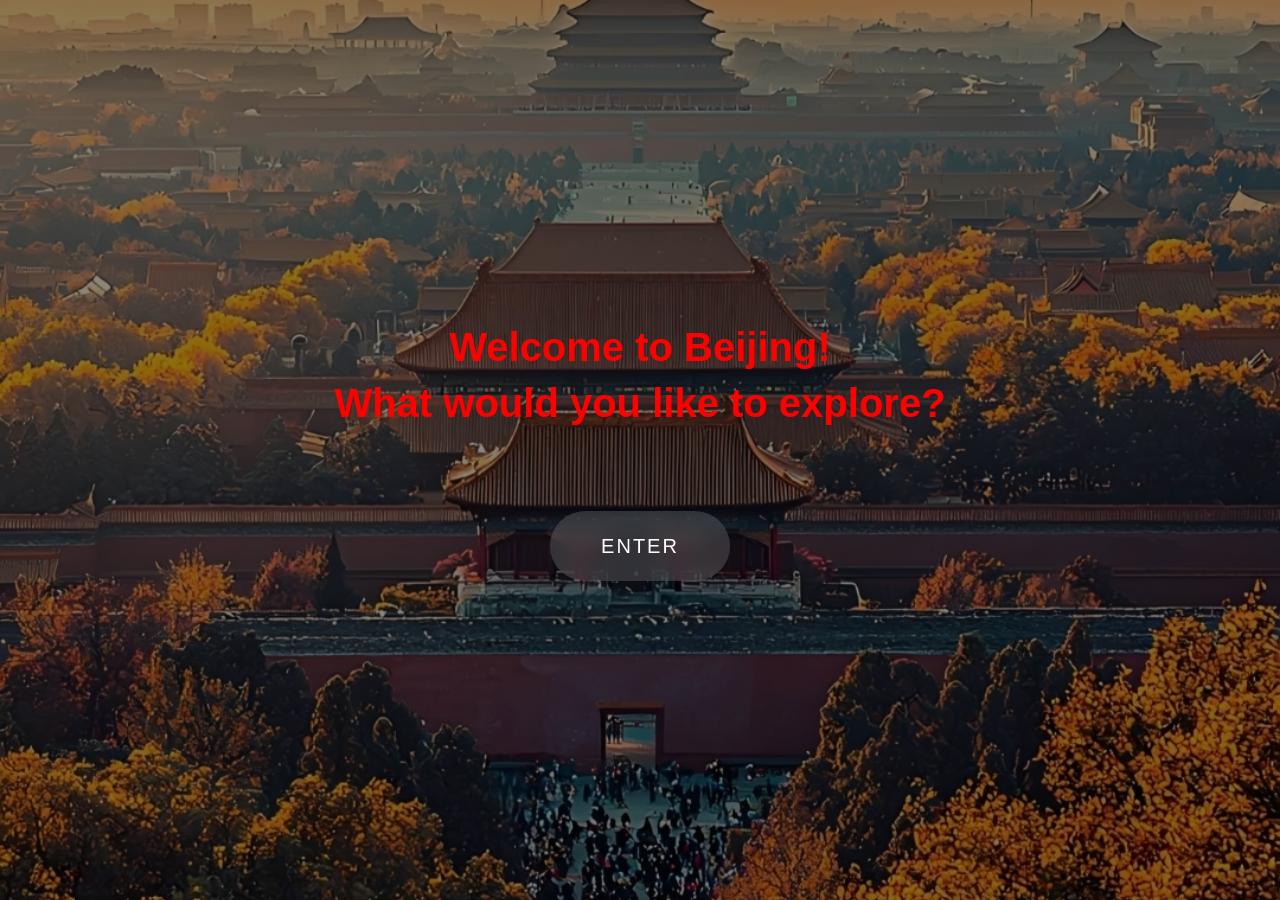
==== index/index.html @ 7b819388 "indexhtml index" ====
<!DOCTYPE html>
<html lang="en">
<head>
<meta charset="UTF-8">
<meta name="viewport" content="width=device-width, initial-scale=1.0">
<title>Beijing</title>

<style>

/* 背景 */
body {
    margin: 0;
    height: 100vh;
    font-family: Arial, sans-serif;

    background: url("beijing.jpg") no-repeat center center;
    background-size: cover;
}

/* 遮罩 */
.overlay {
    position: fixed;
    width: 100%;
    height: 100%;
    background: rgba(0,0,0,0.45);
}

/* 整体居中 */
.content {
    position: fixed;
    width: 100%;
    height: 100%;

    display: flex;
    flex-direction: column;
    justify-content: center;
    align-items: center;
}

/* 🔴 上方红色大标题 */
.title {
    color: red;
    font-size: 40px;
    font-weight: bold;
    text-align: center;
    line-height: 1.4;
    margin-bottom: 40px;
}

/* 🧊 玻璃框 */
.menu-box {
    padding: 25px 60px;

    background: rgba(255, 255, 255, 0.12);
    backdrop-filter: blur(10px);
    -webkit-backdrop-filter: blur(10px);

    border: 1px solid rgba(255,255,255,0.3);
    border-radius: 15px;
}

/* 菜单竖排 */
.menu {
    display: flex;
    flex-direction: column;
    gap: 15px;
    text-align: center;
}

/* ⚪ 白色按钮文字 */
.menu a {
    color: white;
    text-decoration: none;
    font-size: 20px;
    transition: 0.3s;
}

/* hover效果 */
.menu a:hover {
    color: #ffdada;
}
.menu {
  width: 180px;
  height: 70px;
  background: rgba(255, 255, 255, 0.15);
  border-radius: 35px;
  backdrop-filter: blur(10px);
  display: flex;
  justify-content: center;
  align-items: center;
  margin: 40px auto 0;
  transition: all 0.3s ease;
}

.menu:hover {
  background: rgba(255, 255, 255, 0.3);
  transform: scale(1.05);
}

.menu a {
  color: white;
  text-decoration: none;
  font-size: 20px;
  letter-spacing: 2px;
  display: block;
  width: 100%;
  text-align: center;
}
</style>
<script type="text/javascript">
function MM_goToURL() { //v3.0
  var i, args=MM_goToURL.arguments; document.MM_returnValue = false;
  for (i=0; i<(args.length-1); i+=2) eval(args[i]+".location='"+args[i+1]+"'");
}
</script>
</head>

<body>

<div class="overlay"></div>

<div class="content">

    <div class="title">
        Welcome to Beijing!<br>
        What would you like to explore?
    </div>
<div class="menu">
	<a href="../Home/OEBPS/Home.html">
		ENTER</a>
</div>
   
  </div>

</div>

</body>
</html>
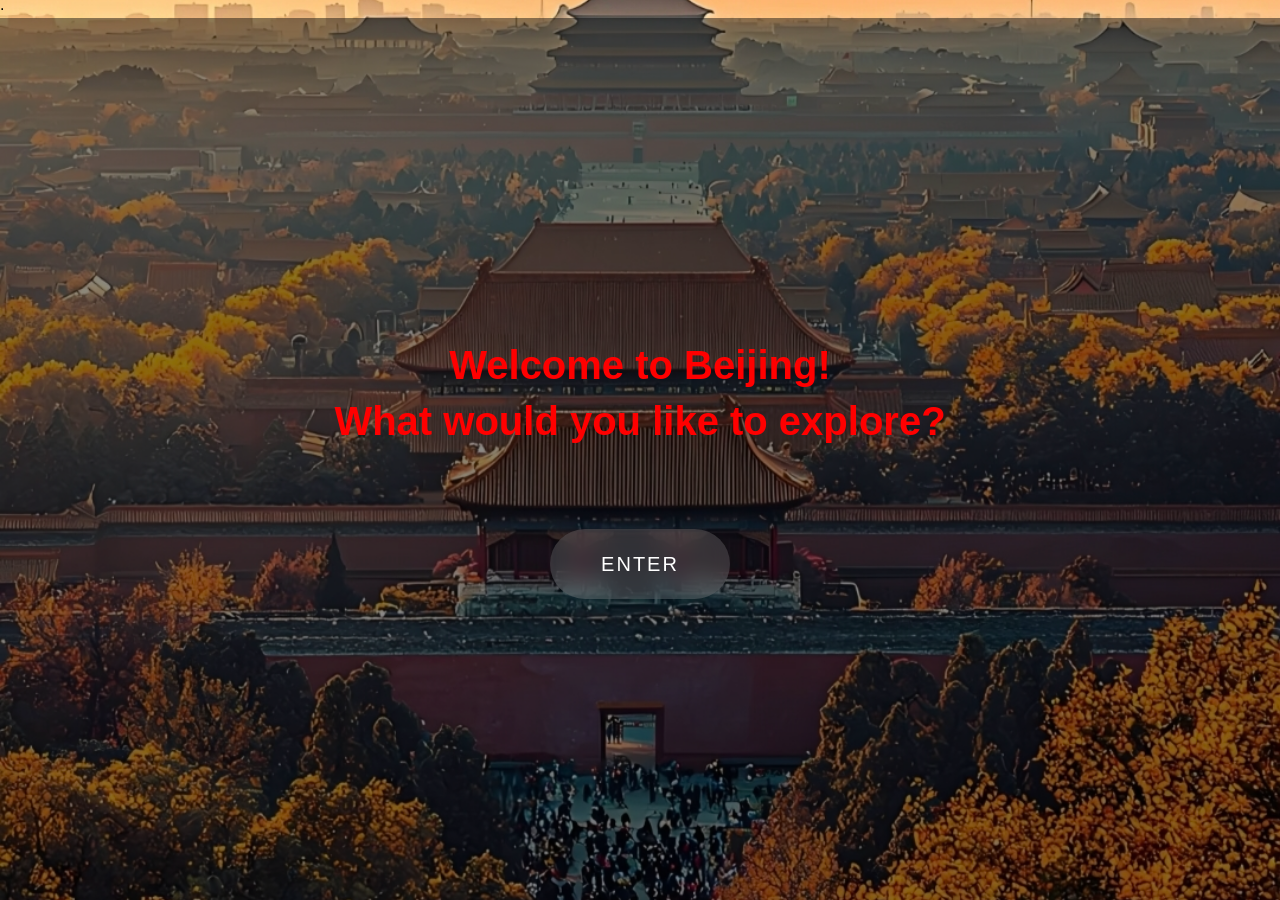
==== commit a80a7c6b: "Add files via upload" ====
--- a/index/index.html
+++ b/index/index.html
@@ -1,9 +1,10 @@
-<!DOCTYPE html>
+·<!DOCTYPE html>
 <html lang="en">
 <head>
 <meta charset="UTF-8">
 <meta name="viewport" content="width=device-width, initial-scale=1.0">
 <title>Beijing</title>
+<link rel="icon" href="../favicon.ico" type="image/x-icon">
 
 <style>
 
@@ -126,8 +127,8 @@
         What would you like to explore?
     </div>
 <div class="menu">
-	<a href="../Home/OEBPS/Home.html">
-		ENTER</a>
+	<a href="../Home/OEBPS/Home.html">
+		ENTER</a>
 </div>
    
   </div>
@@ -135,4 +136,4 @@
 </div>
 
 </body>
-</html>
+</html>
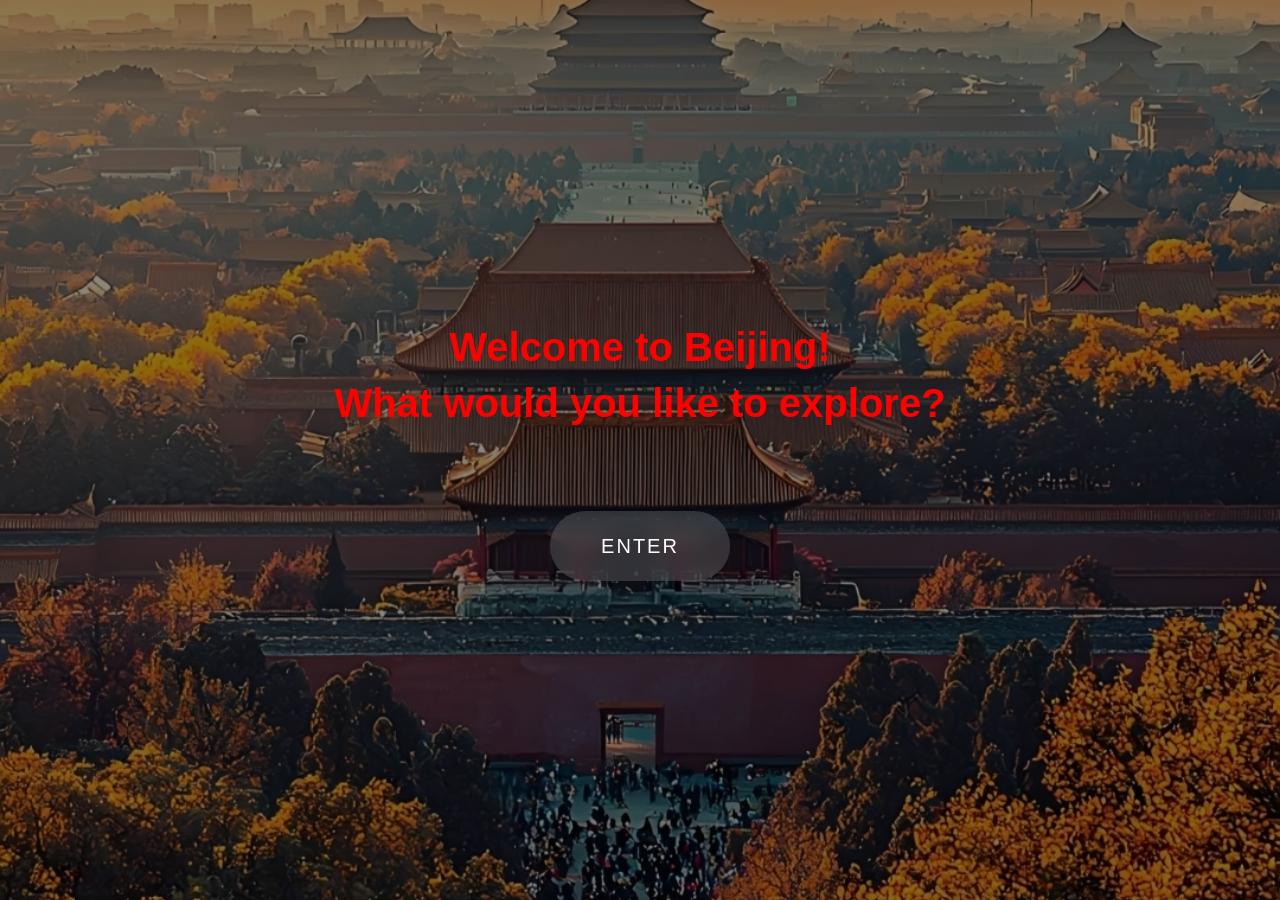
==== commit 286617f3: "Update index.html" ====
--- a/index/index.html
+++ b/index/index.html
@@ -1,10 +1,10 @@
-·<!DOCTYPE html>
+<!DOCTYPE html>
 <html lang="en">
 <head>
 <meta charset="UTF-8">
 <meta name="viewport" content="width=device-width, initial-scale=1.0">
 <title>Beijing</title>
-<link rel="icon" href="../favicon.ico" type="image/x-icon">
+<link rel="icon" href="https://i25036978-star.github.io/1D2/favicon.ico" type="image/x-icon">
 
 <style>
 
